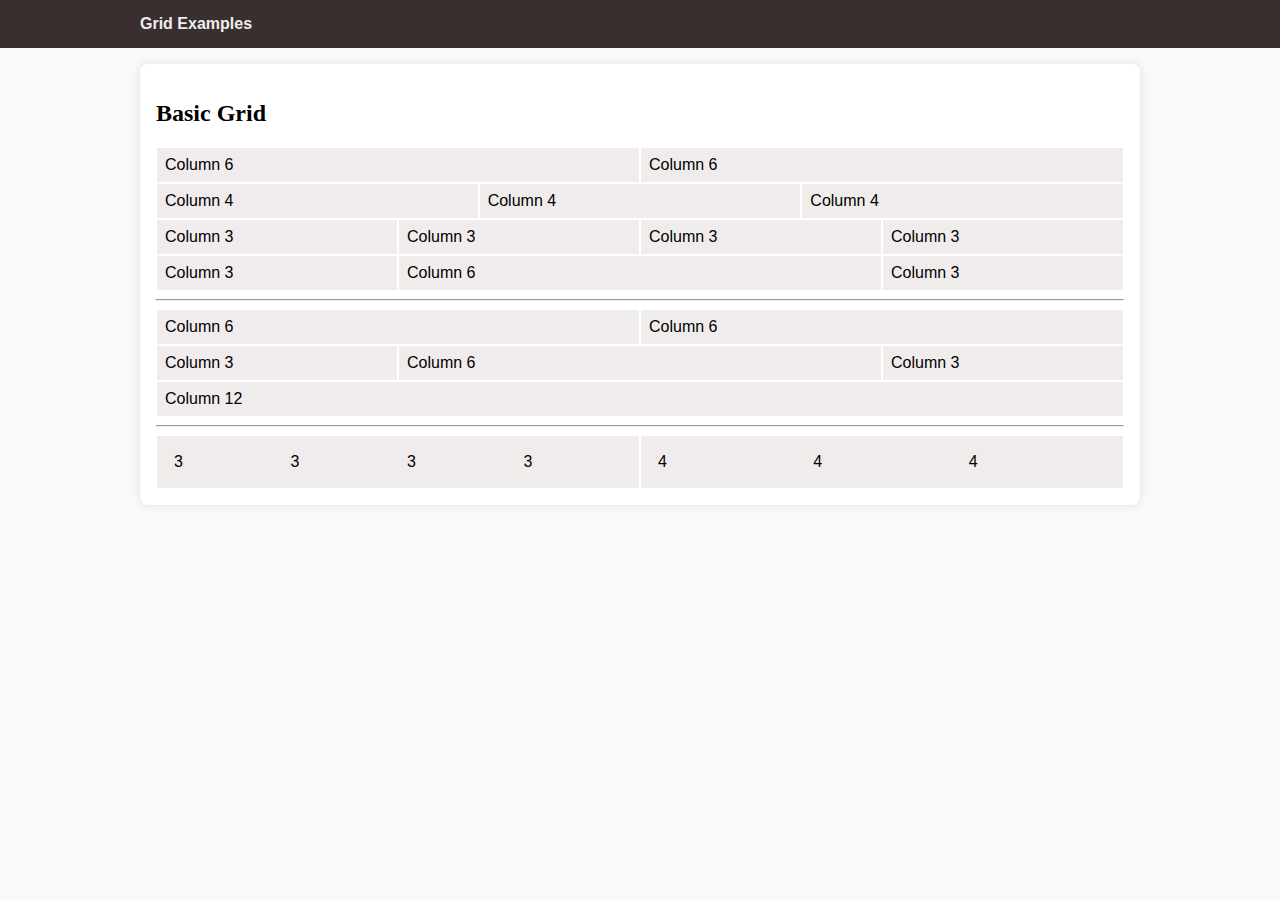
==== Xi.Zichen/demo/index.html @ 951230e6 "upload" ====
<!DOCTYPE html>
<html lang="en">
<head>
   <meta charset="UTF-8">
   <meta name="viewport" content="width=device-width, initial-scale=1.0">
   <title>Grid Examples</title>


   <link rel="stylesheet" href="../lib/css/styleguide.css">
   <link rel="stylesheet" href="../lib/css/gridsystem.css">
   <link rel="stylesheet" href="../css/storetheme.css">
</head>
<body>


   <header class="navbar">
      <div class="container display-flex flex-align-center">
         <div class="flex-none"><h1>Grid Examples</h1></div>
      </div>
   </header>

   <div class="container">
      <div class="card soft">
         <h2>Basic Grid</h2>

         <div class="grid">
            <!-- div.col-6>{Column 6} -->
            <div class="col-6"><div class="well">Column 6</div></div>
            <div class="col-6"><div class="well">Column 6</div></div>
         </div>

         <div class="grid">
            <div class="col-4"><div class="well">Column 4</div></div>
            <div class="col-4"><div class="well">Column 4</div></div>
            <div class="col-4"><div class="well">Column 4</div></div>
         </div>

         <div class="grid">
            <div class="col-3"><div class="well">Column 3</div></div>
            <div class="col-3"><div class="well">Column 3</div></div>
            <div class="col-3"><div class="well">Column 3</div></div>
            <div class="col-3"><div class="well">Column 3</div></div>
         </div>

         <!-- Make sure numbers always add to 12 -->
         <div class="grid">
            <div class="col-3"><div class="well">Column 3</div></div>
            <div class="col-6"><div class="well">Column 6</div></div>
            <div class="col-3"><div class="well">Column 3</div></div>
         </div>

         <hr>
         <div class="grid">
            <div class="col-6"><div class="well">Column 6</div></div>
            <div class="col-6"><div class="well">Column 6</div></div>
            <div class="col-3"><div class="well">Column 3</div></div>
            <div class="col-6"><div class="well">Column 6</div></div>
            <div class="col-3"><div class="well">Column 3</div></div>
            <div class="col-12"><div class="well">Column 12</div></div>
         </div>

         <hr>
         <div class="grid">
            <div class="col-6"><div class="well">
               <div class="grid">
                  <div class="col-3"><div class="well">3</div></div>
                  <div class="col-3"><div class="well">3</div></div>
                  <div class="col-3"><div class="well">3</div></div>
                  <div class="col-3"><div class="well">3</div></div>
               </div>
            </div></div>
            <div class="col-6"><div class="well">
               <div class="grid">
                  <div class="col-4"><div class="well">4</div></div>
                  <div class="col-4"><div class="well">4</div></div>
                  <div class="col-4"><div class="well">4</div></div>
               </div>               
            </div></div>
         </div>
      </div>
   </div>
   
</body>
</html>
---- Xi.Zichen/lib/css/styleguide.css ----
/* CSS RESET */


*, *::before, *::after {
   box-sizing:border-box;
}


:root {
   --color-neutral-light:#eee;
   --color-neutral-medium:#999;
   --color-neutral-dark:#444;

   --color-white:#fff;
   --color-black:#000;

   --header-height:3rem;
}



body {
   margin:0;
   font-size:100%;
   font-family:Helvetica, Arial, sans-serif;
}

h1,
h2,
h3,
h4,
h5,
h6 {
   font-family:Cambria, Georgia, "Times New Roman", serif;
}

a {
   text-decoration: none;
   font-weight: bold;
   color:inherit;
}
a:hover {
   text-decoration: underline;
}





/* Layout Classes */
.container {
   max-width:1000px;
   margin-right: auto;
   margin-left: auto;
}
.hidden { display:none; }



.display-flex { display:flex; }
.display-block { display:block; }
.display-inline-flex { display:inline-flex; }
.display-inline-block { display:inline-block; }

.flex-stretch { flex: 1 1 auto; }
.flex-none { flex:none; }

.flex-align-center { align-items:center; }
.flex-justify-center { justify-content:center; }






/* Component Classes */
.nav ul {
   list-style-type:none;
   margin-top:0;
   margin-bottom:0;
   padding-left:0;
}




.navbar {
   background-color:var(--color-neutral-dark);
   color:var(--color-neutral-light);
   line-height:var(--header-height);
}
.navbar h1 {
   font-size:1em;
   font-family:Helvetica, Arial, sans-serif;
   margin:0;
}
.navbar a {
   padding:0 0.5em;
}





.view-window {
   position:relative;
   overflow:hidden;
   background-size:cover;
   background-position:center;
   background-attachment:fixed;

   height:70vh;
}





.card {
   background-color:var(--color-white);
   padding:1em;
   margin-top:1em;
   margin-bottom:1em;

   position:relative;
   overflow:hidden;
}

   .card.soft {
      border-radius:0.5em;
      box-shadow: 0 0 10px rgba(0,0,0,0.1);
   }
   .card.hard {
      border-radius:0.2em;
      border:2px solid var(--color-neutral-medium);
   }

   .card.dark {
      background-color:var(--color-neutral-dark);
      color:var(--color-white);
   }
   .card.medium {
      background-color:var(--color-neutral-medium);
   }

   .card.flat {
      padding:0;
   }

.well {
    padding: 0.5em;
    background-color: var(--color-neutral-light);
    margin: 1px;
}
.well>.well {
    background-color: var(--color-white);
}
---- Xi.Zichen/lib/css/gridsystem.css ----
.grid{
	display: grid;
	grid-template-columns: repeat(12,1fr);
}


.col-1{ grid-column: span 1; }
.col-2{ grid-column: span 2; }
.col-3{ grid-column: span 3; }
.col-4{ grid-column: span 4; }
.col-5{ grid-column: span 5; }
.col-6{ grid-column: span 6; }
.col-7{ grid-column: span 7; }
.col-8{ grid-column: span 8; }
.col-9{ grid-column: span 9; }
.col-10{ grid-column: span 10; }
.col-11{ grid-column: span 11; }
.col-12{ grid-column: span 12; }

/* Extra Samll */
@media (min-width:0) {
	.col-xs-1{ grid-column: span 1; }
    .col-xs-2{ grid-column: span 2; }
    .col-xs-3{ grid-column: span 3; }
    .col-xs-4{ grid-column: span 4; }
    .col-xs-5{ grid-column: span 5; }
    .col-xs-6{ grid-column: span 6; }
    .col-xs-7{ grid-column: span 7; }
    .col-xs-8{ grid-column: span 8; }
    .col-xs-9{ grid-column: span 9; }
    .col-xs-10{ grid-column: span 10; }
    .col-xs-11{ grid-column: span 11; }
    .col-xs-12{ grid-column: span 12; }

}
/* Samll */
@media (min-width:350px) {
	.col-sm-1{ grid-column: span 1; }
    .col-sm-2{ grid-column: span 2; }
    .col-sm-3{ grid-column: span 3; }
    .col-sm-4{ grid-column: span 4; }
    .col-sm-5{ grid-column: span 5; }
    .col-sm-6{ grid-column: span 6; }
    .col-sm-7{ grid-column: span 7; }
    .col-sm-8{ grid-column: span 8; }
    .col-sm-9{ grid-column: span 9; }
    .col-sm-10{ grid-column: span 10; }
    .col-sm-11{ grid-column: span 11; }
    .col-sm-12{ grid-column: span 12; }

}

/* Medium */
@media (min-width:550px) {
	.col-md-1{ grid-column: span 1; }
    .col-md-2{ grid-column: span 2; }
    .col-md-3{ grid-column: span 3; }
    .col-md-4{ grid-column: span 4; }
    .col-md-5{ grid-column: span 5; }
    .col-md-6{ grid-column: span 6; }
    .col-md-7{ grid-column: span 7; }
    .col-md-8{ grid-column: span 8; }
    .col-md-9{ grid-column: span 9; }
    .col-md-10{ grid-column: span 10; }
    .col-md-11{ grid-column: span 11; }
    .col-md-12{ grid-column: span 12; }

}

/* Large */
@media (min-width:950px) {
	.col-lg-1{ grid-column: span 1; }
    .col-lg-2{ grid-column: span 2; }
    .col-lg-3{ grid-column: span 3; }
    .col-lg-4{ grid-column: span 4; }
    .col-lg-5{ grid-column: span 5; }
    .col-lg-6{ grid-column: span 6; }
    .col-lg-7{ grid-column: span 7; }
    .col-lg-8{ grid-column: span 8; }
    .col-lg-9{ grid-column: span 9; }
    .col-lg-10{ grid-column: span 10; }
    .col-lg-11{ grid-column: span 11; }
    .col-lg-12{ grid-column: span 12; }

}

/* Extra Large */
@media (min-width:1200px) {
	.col-xl-1{ grid-column: span 1; }
    .col-xl-2{ grid-column: span 2; }
    .col-xl-3{ grid-column: span 3; }
    .col-xl-4{ grid-column: span 4; }
    .col-xl-5{ grid-column: span 5; }
    .col-xl-6{ grid-column: span 6; }
    .col-xl-7{ grid-column: span 7; }
    .col-xl-8{ grid-column: span 8; }
    .col-xl-9{ grid-column: span 9; }
    .col-xl-10{ grid-column: span 10; }
    .col-xl-11{ grid-column: span 11; }
    .col-xl-12{ grid-column: span 12; }

}
---- Xi.Zichen/css/storetheme.css ----
:root {
   --color-neutral-light:#f0ecec;
   --color-neutral-medium:#9e8d8d;
   --color-neutral-dark:#392f2f;
}

body {
   font-family:Calibri, sans-serif;
   background-color:#f9f9f9;
}




.view-window>h2 {
    position: absolute;
    top: 50%;
    left: 50%;
    transform: translate(-50%,-50%);
    background-color: rgba(0,0,0,0.3);
    padding: 1em;
    border-radius: 1em;
    color: white;
    font-size: 3em;
}
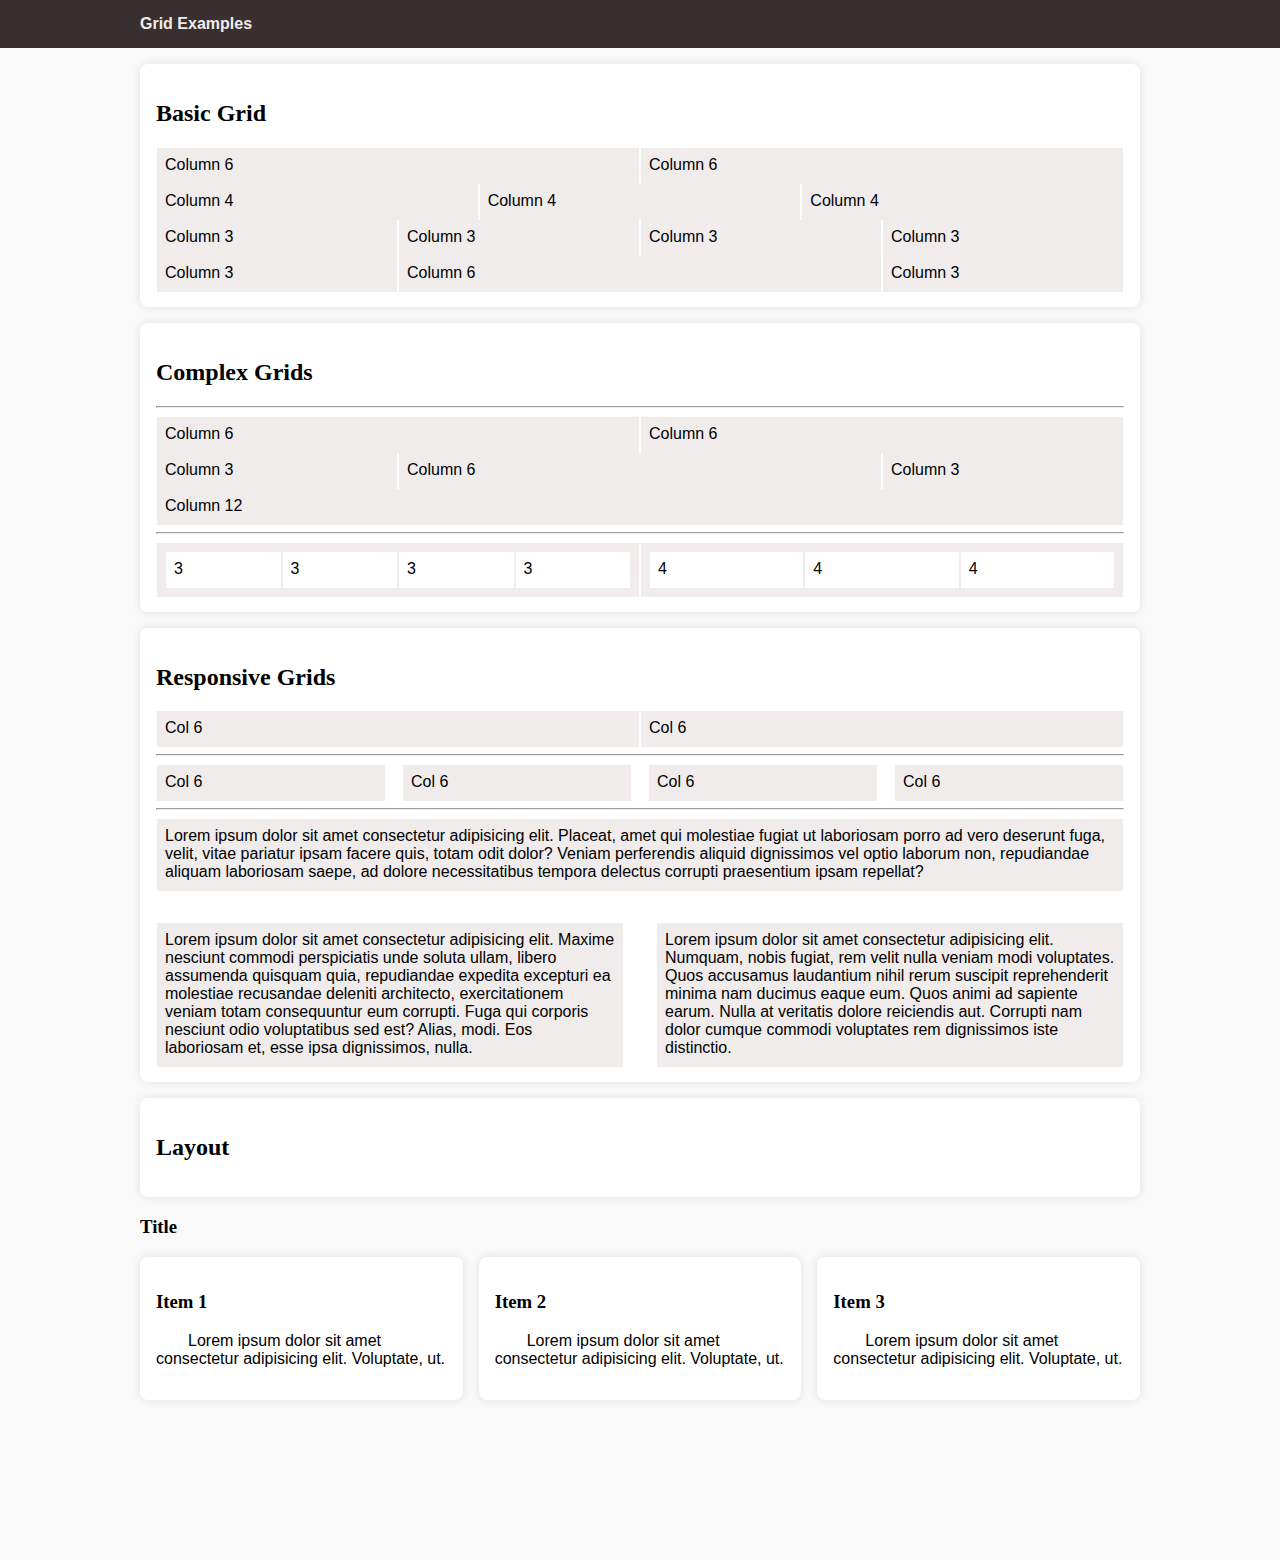
==== commit 812171e2: "upload" ====
--- a/Xi.Zichen/demo/index.html
+++ b/Xi.Zichen/demo/index.html
@@ -48,6 +48,13 @@
             <div class="col-6"><div class="well">Column 6</div></div>
             <div class="col-3"><div class="well">Column 3</div></div>
          </div>
+      </div>
+   </div>
+   <div class="container">
+      <div class="card soft">
+         <div>
+            <h2>Complex Grids</h2>
+         </div>
 
          <hr>
          <div class="grid">
@@ -79,6 +86,86 @@
          </div>
       </div>
    </div>
+
+
+   <div class="container">
+      <div class="card soft">
+         <div>
+            <h2>Responsive Grids</h2>
+         </div>
+
+         <div class="grid">
+            <div class="col-xs-12 col-md-6">
+               <div class="well">Col 6</div>
+            </div>
+            <div class="col-xs-12 col-md-6">
+               <div class="well">Col 6</div>
+            </div>
+         </div>
+
+         <hr>
+         <div class="grid gap">
+            <div class="col-xs-6 col-md-3">
+               <div class="well">Col 6</div>
+            </div>
+            <div class="col-xs-6 col-md-3">
+               <div class="well">Col 6</div>
+            </div>
+            <div class="col-xs-6 col-md-3">
+               <div class="well">Col 6</div>
+            </div>
+            <div class="col-xs-6 col-md-3">
+               <div class="well">Col 6</div>
+            </div>
+         </div>
+         <hr>
+
+         <div class="grid gap large">
+            <div class="col-xs-8 col-md-4 col-xl-12">
+               <div class="well">Lorem ipsum dolor sit amet consectetur adipisicing elit. Placeat, amet qui molestiae fugiat ut laboriosam porro ad vero deserunt fuga, velit, vitae pariatur ipsam facere quis, totam odit dolor? Veniam perferendis aliquid dignissimos vel optio laborum non, repudiandae aliquam laboriosam saepe, ad dolore necessitatibus tempora delectus corrupti praesentium ipsam repellat?</div>
+            </div>
+            <div class="col-xs-4 col-md-4 col-xl-6">
+               <div class="well">Lorem ipsum dolor sit amet consectetur adipisicing elit. Maxime nesciunt commodi perspiciatis unde soluta ullam, libero assumenda quisquam quia, repudiandae expedita excepturi ea molestiae recusandae deleniti architecto, exercitationem veniam totam consequuntur eum corrupti. Fuga qui corporis nesciunt odio voluptatibus sed est? Alias, modi. Eos laboriosam et, esse ipsa dignissimos, nulla.</div>
+            </div>
+            <div class="col-xs-12 col-md-4 col-xl-6">
+               <div class="well">Lorem ipsum dolor sit amet consectetur adipisicing elit. Numquam, nobis fugiat, rem velit nulla veniam modi voluptates. Quos accusamus laudantium nihil rerum suscipit reprehenderit minima nam ducimus eaque eum. Quos animi ad sapiente earum. Nulla at veritatis dolore reiciendis aut. Corrupti nam dolor cumque commodi voluptates rem dignissimos iste distinctio.</div>
+            </div>
+         </div>
+      </div>
+   </div>
+
+
+
+
+   <div class="container">
+      <div class="card soft">
+         <div>
+            <h2>Layout</h2>
+         </div>
+      </div>
+
+      <div>
+         <h3>Title</h3>
+      </div>
+      <div class="grid gap">
+         <!-- .col-xs-12.col-md-4*3>.card.soft>{Item $} -->
+         <div class="col-xs-12 col-md-4">
+            <div class="card soft"><h3>Item 1</h3>
+               <p>Lorem ipsum dolor sit amet consectetur adipisicing elit. Voluptate, ut.</p>
+            </div>
+         </div>
+         <div class="col-xs-12 col-md-4">
+            <div class="card soft"><h3>Item 2</h3>
+               <p>Lorem ipsum dolor sit amet consectetur adipisicing elit. Voluptate, ut.</p>
+            </div>
+         </div>
+         <div class="col-xs-12 col-md-4">
+            <div class="card soft"><h3>Item 3</h3>
+               <p>Lorem ipsum dolor sit amet consectetur adipisicing elit. Voluptate, ut.</p>
+            </div>
+         </div>
+      </div>
+   </div>
    
 </body>
 </html>--- a/Xi.Zichen/lib/css/styleguide.css
+++ b/Xi.Zichen/lib/css/styleguide.css
@@ -43,6 +43,19 @@
    text-decoration: underline;
 }
 
+p::first-letter {
+   margin-left:2em;
+}
+
+
+
+
+
+code {
+   white-space:pre-wrap;
+   display:block;
+}
+
 
 
 
@@ -80,7 +93,46 @@
    margin-bottom:0;
    padding-left:0;
 }
-
+   .nav a {
+      display:block;
+      padding:0.2em 0.5em;
+   }
+   .nav a:hover {
+      background-color:var(--color-main-medium);
+      color: var(--color-white);
+      text-decoration:none;
+   }
+
+   .nav.crumbs ul,
+   .nav.pills ul,
+   .nav.stretch ul,
+   .nav.flex ul {
+      display:flex;
+   }
+
+   .nav.stretch li {
+      flex: 1 1 auto;
+      text-align:center;
+   }
+
+   .nav.pills a {
+      border-radius:2em;
+      padding:0.5em 1em;
+   }
+
+
+   .nav.crumbs a {
+      display:inline-block;
+   }
+   .nav.crumbs a:hover {
+      background-color:transparent;
+      color:inherit;
+      text-decoration:underline;
+   }
+   .nav.crumbs li:not(:first-child)::before {
+      content:'â†’';
+      font-family:arial;
+   }
 
 
 
@@ -143,15 +195,21 @@
       background-color:var(--color-neutral-medium);
    }
 
+   .card.rainbow {
+      background-image:linear-gradient(-45deg,#ffaac1,#e8fb8f,#a0a0f6);
+   }
+
    .card.flat {
       padding:0;
    }
+
+
 
 .well {
     padding: 0.5em;
     background-color: var(--color-neutral-light);
     margin: 1px;
 }
-.well>.well {
+.well .well {
     background-color: var(--color-white);
 }--- a/Xi.Zichen/lib/css/gridsystem.css
+++ b/Xi.Zichen/lib/css/gridsystem.css
@@ -1,106 +1,116 @@
 
 
-.grid{
-	display: grid;
-	grid-template-columns: repeat(12,1fr);
+.grid {
+   display:grid;
+   grid-template-columns: repeat(12, 1fr);
+}
+.grid-10 {
+   display:grid;
+   grid-template-columns:repeat(10, 1fr);
 }
 
 
-.col-1{ grid-column: span 1; }
-.col-2{ grid-column: span 2; }
-.col-3{ grid-column: span 3; }
-.col-4{ grid-column: span 4; }
-.col-5{ grid-column: span 5; }
-.col-6{ grid-column: span 6; }
-.col-7{ grid-column: span 7; }
-.col-8{ grid-column: span 8; }
-.col-9{ grid-column: span 9; }
-.col-10{ grid-column: span 10; }
-.col-11{ grid-column: span 11; }
-.col-12{ grid-column: span 12; }
+.grid-10.gap,
+.grid.gap {
+   --grid-gap: 1em;
+   grid-gap:var(--grid-gap);
+   gap:var(--grid-gap);
+}
+   .gap.small { --grid-gap:0.5em; }
+   .gap.large { --grid-gap:2em; }
 
-/* Extra Samll */
+
+.col-1 { grid-column: span 1; }
+.col-2 { grid-column: span 2; }
+.col-3 { grid-column: span 3; }
+.col-4 { grid-column: span 4; }
+.col-5 { grid-column: span 5; }
+.col-6 { grid-column: span 6; }
+.col-7 { grid-column: span 7; }
+.col-8 { grid-column: span 8; }
+.col-9 { grid-column: span 9; }
+.col-10 { grid-column: span 10; }
+.col-11 { grid-column: span 11; }
+.col-12 { grid-column: span 12; }
+
+/* Extra Small */
 @media (min-width:0) {
-	.col-xs-1{ grid-column: span 1; }
-    .col-xs-2{ grid-column: span 2; }
-    .col-xs-3{ grid-column: span 3; }
-    .col-xs-4{ grid-column: span 4; }
-    .col-xs-5{ grid-column: span 5; }
-    .col-xs-6{ grid-column: span 6; }
-    .col-xs-7{ grid-column: span 7; }
-    .col-xs-8{ grid-column: span 8; }
-    .col-xs-9{ grid-column: span 9; }
-    .col-xs-10{ grid-column: span 10; }
-    .col-xs-11{ grid-column: span 11; }
-    .col-xs-12{ grid-column: span 12; }
+   .col-xs-1 { grid-column: span 1; }
+   .col-xs-2 { grid-column: span 2; }
+   .col-xs-3 { grid-column: span 3; }
+   .col-xs-4 { grid-column: span 4; }
+   .col-xs-5 { grid-column: span 5; }
+   .col-xs-6 { grid-column: span 6; }
+   .col-xs-7 { grid-column: span 7; }
+   .col-xs-8 { grid-column: span 8; }
+   .col-xs-9 { grid-column: span 9; }
+   .col-xs-10 { grid-column: span 10; }
+   .col-xs-11 { grid-column: span 11; }
+   .col-xs-12 { grid-column: span 12; }
+}
 
-}
-/* Samll */
+/* Small */
 @media (min-width:350px) {
-	.col-sm-1{ grid-column: span 1; }
-    .col-sm-2{ grid-column: span 2; }
-    .col-sm-3{ grid-column: span 3; }
-    .col-sm-4{ grid-column: span 4; }
-    .col-sm-5{ grid-column: span 5; }
-    .col-sm-6{ grid-column: span 6; }
-    .col-sm-7{ grid-column: span 7; }
-    .col-sm-8{ grid-column: span 8; }
-    .col-sm-9{ grid-column: span 9; }
-    .col-sm-10{ grid-column: span 10; }
-    .col-sm-11{ grid-column: span 11; }
-    .col-sm-12{ grid-column: span 12; }
-
+   .col-sm-1 { grid-column: span 1; }
+   .col-sm-2 { grid-column: span 2; }
+   .col-sm-3 { grid-column: span 3; }
+   .col-sm-4 { grid-column: span 4; }
+   .col-sm-5 { grid-column: span 5; }
+   .col-sm-6 { grid-column: span 6; }
+   .col-sm-7 { grid-column: span 7; }
+   .col-sm-8 { grid-column: span 8; }
+   .col-sm-9 { grid-column: span 9; }
+   .col-sm-10 { grid-column: span 10; }
+   .col-sm-11 { grid-column: span 11; }
+   .col-sm-12 { grid-column: span 12; }
 }
 
 /* Medium */
-@media (min-width:550px) {
-	.col-md-1{ grid-column: span 1; }
-    .col-md-2{ grid-column: span 2; }
-    .col-md-3{ grid-column: span 3; }
-    .col-md-4{ grid-column: span 4; }
-    .col-md-5{ grid-column: span 5; }
-    .col-md-6{ grid-column: span 6; }
-    .col-md-7{ grid-column: span 7; }
-    .col-md-8{ grid-column: span 8; }
-    .col-md-9{ grid-column: span 9; }
-    .col-md-10{ grid-column: span 10; }
-    .col-md-11{ grid-column: span 11; }
-    .col-md-12{ grid-column: span 12; }
-
+@media (min-width:600px) {
+   .col-md-1 { grid-column: span 1; }
+   .col-md-2 { grid-column: span 2; }
+   .col-md-3 { grid-column: span 3; }
+   .col-md-4 { grid-column: span 4; }
+   .col-md-5 { grid-column: span 5; }
+   .col-md-6 { grid-column: span 6; }
+   .col-md-7 { grid-column: span 7; }
+   .col-md-8 { grid-column: span 8; }
+   .col-md-9 { grid-column: span 9; }
+   .col-md-10 { grid-column: span 10; }
+   .col-md-11 { grid-column: span 11; }
+   .col-md-12 { grid-column: span 12; }
 }
 
 /* Large */
-@media (min-width:950px) {
-	.col-lg-1{ grid-column: span 1; }
-    .col-lg-2{ grid-column: span 2; }
-    .col-lg-3{ grid-column: span 3; }
-    .col-lg-4{ grid-column: span 4; }
-    .col-lg-5{ grid-column: span 5; }
-    .col-lg-6{ grid-column: span 6; }
-    .col-lg-7{ grid-column: span 7; }
-    .col-lg-8{ grid-column: span 8; }
-    .col-lg-9{ grid-column: span 9; }
-    .col-lg-10{ grid-column: span 10; }
-    .col-lg-11{ grid-column: span 11; }
-    .col-lg-12{ grid-column: span 12; }
-
+@media (min-width:900px) {
+   .col-lg-1 { grid-column: span 1; }
+   .col-lg-2 { grid-column: span 2; }
+   .col-lg-3 { grid-column: span 3; }
+   .col-lg-4 { grid-column: span 4; }
+   .col-lg-5 { grid-column: span 5; }
+   .col-lg-6 { grid-column: span 6; }
+   .col-lg-7 { grid-column: span 7; }
+   .col-lg-8 { grid-column: span 8; }
+   .col-lg-9 { grid-column: span 9; }
+   .col-lg-10 { grid-column: span 10; }
+   .col-lg-11 { grid-column: span 11; }
+   .col-lg-12 { grid-column: span 12; }
 }
 
 /* Extra Large */
 @media (min-width:1200px) {
-	.col-xl-1{ grid-column: span 1; }
-    .col-xl-2{ grid-column: span 2; }
-    .col-xl-3{ grid-column: span 3; }
-    .col-xl-4{ grid-column: span 4; }
-    .col-xl-5{ grid-column: span 5; }
-    .col-xl-6{ grid-column: span 6; }
-    .col-xl-7{ grid-column: span 7; }
-    .col-xl-8{ grid-column: span 8; }
-    .col-xl-9{ grid-column: span 9; }
-    .col-xl-10{ grid-column: span 10; }
-    .col-xl-11{ grid-column: span 11; }
-    .col-xl-12{ grid-column: span 12; }
-
+   .col-xl-1 { grid-column: span 1; }
+   .col-xl-2 { grid-column: span 2; }
+   .col-xl-3 { grid-column: span 3; }
+   .col-xl-4 { grid-column: span 4; }
+   .col-xl-5 { grid-column: span 5; }
+   .col-xl-6 { grid-column: span 6; }
+   .col-xl-7 { grid-column: span 7; }
+   .col-xl-8 { grid-column: span 8; }
+   .col-xl-9 { grid-column: span 9; }
+   .col-xl-10 { grid-column: span 10; }
+   .col-xl-11 { grid-column: span 11; }
+   .col-xl-12 { grid-column: span 12; }
 }
 
 
@@ -108,6 +118,3 @@
 
 
 
-
-
-
--- a/Xi.Zichen/css/storetheme.css
+++ b/Xi.Zichen/css/storetheme.css
@@ -2,11 +2,25 @@
    --color-neutral-light:#f0ecec;
    --color-neutral-medium:#9e8d8d;
    --color-neutral-dark:#392f2f;
+
+
+    --color-main-light: #bcebff;
+    --color-main-medium: #17a6e2;
+    --color-main-dark: #08435c;
+
+    --color-alt-light: #e5d7fa;
+    --color-alt-medium: #6515e2;
+    --color-alt-dark: #27055c;
+    
+    --color-warning: #ea9310;
+    --color-error: #d90c63;
+    --color-purchase: #49ec80;
 }
 
 body {
    font-family:Calibri, sans-serif;
    background-color:#f9f9f9;
+   padding-bottom:10em;
 }
 
 
@@ -22,4 +36,25 @@
     border-radius: 1em;
     color: white;
     font-size: 3em;
+}
+
+[class*='col-']>.card {
+  height:100%;
+  margin:0;
+}
+
+
+[class*='col-']>.well {
+  height:100%;
+}
+
+
+
+
+
+
+@media (max-width:600px) {
+  h2 {
+    font-size:1em;
+  }
 }